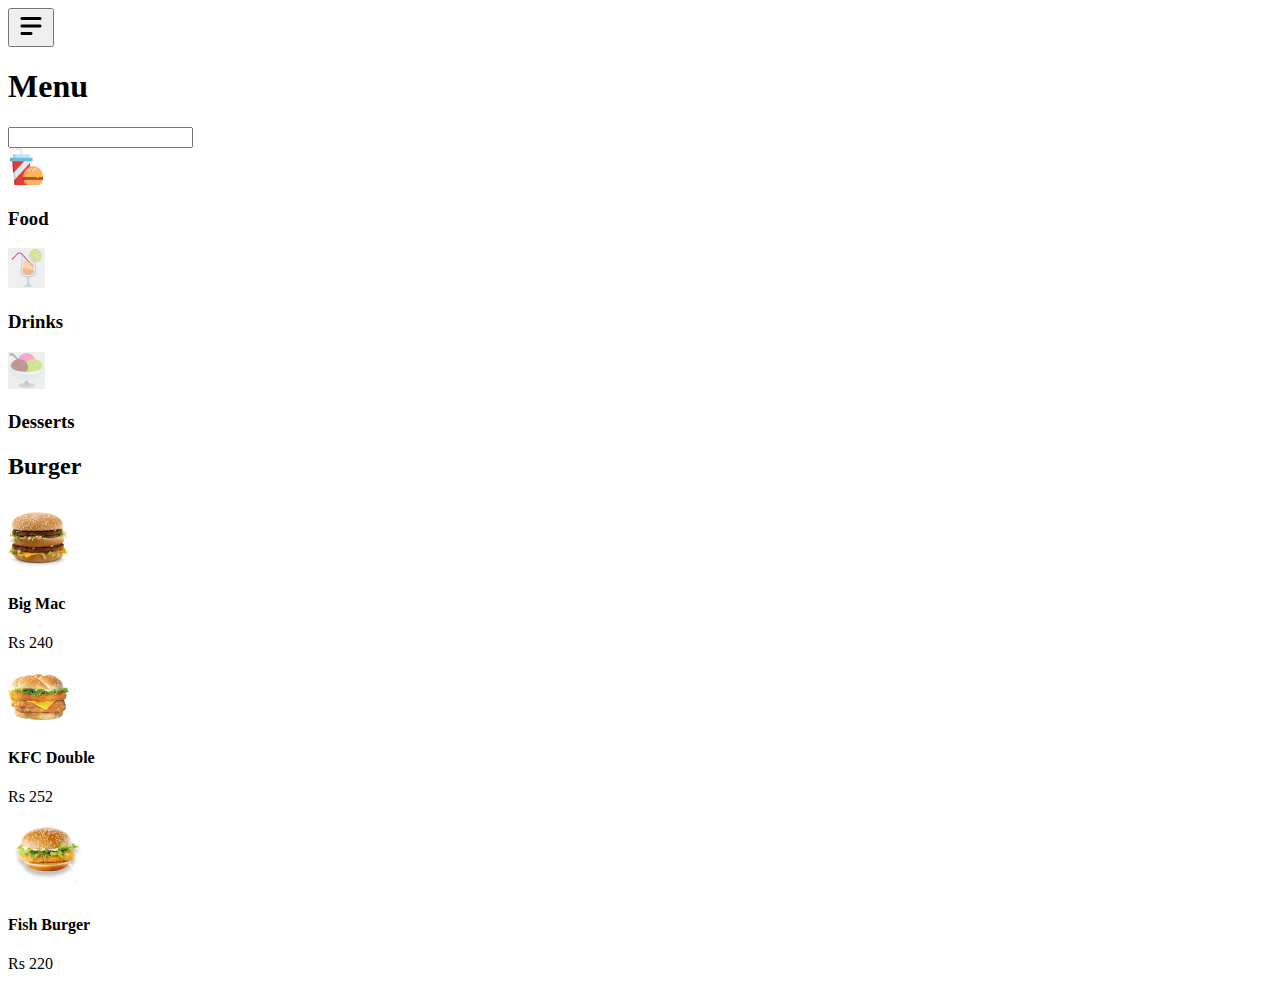
==== 04/index.html @ 8d8e6611 "changessss" ====
<!DOCTYPE html>
<html lang="en">
<head>
    <meta charset="UTF-8">
    <meta name="viewport" content="width=device-width, initial-scale=1.0">
    <title>Document</title>
    <link rel="stylesheed" href="rules.css"
</head>
<body>
    <div class="main-menu">
        <form action="">
            <button>
                <img src="img/icon.png" alt="button-menu">
            </button>
            <h1>
                Menu
            </h1>
            <input type="search">
        </form>
        <div class="menu-items">
            <div class="menu-item">
                <div class="menu-item-img-block">
                    <img src="img/food.png" alt="food">
                </div>
                <h3>
                    Food
                </h3>
            </div>
            <div class="menu-item">
                <div class="menu-item-img-block">
                    <img src="img/drinks.png" alt="drinks">
                </div>
                <h3>
                    Drinks
                </h3>
            </div>
            <div class="menu-item">
                <div class="menu-item-img-block">
                    <img src="img/dessert.png" alt="dessert">
                </div>
                <h3>
                    Desserts
                </h3>
            </div>
        </div>
        <h2>
            Burger
        </h2>
        <div class="menu-proposition">
            <div class="menu-proposition-item">
                <div class="proposition-img">
                    <img src="img/dig-mac.png" alt="big-mac">
                </div>
                <div class="proposition-description">
                    <h4>
                        Big Mac
                    </h4>
                    <p>
                        Rs 240
                    </p>
                </div>
            </div>
            <div class="menu-proposition-item">
                <div class="proposition-img">
                    <img src="img/kfc-double.png" alt="kfc-double">
                </div>
                <div class="proposition-description">
                    <h4>
                        KFC Double
                    </h4>
                    <p>
                        Rs 252
                    </p>
                </div>
            </div>
            <div class="menu-proposition-item">
                <div class="proposition-img">
                    <img src="img/fish-burger.png" alt="fish-burger">
                </div>
                <div class="proposition-description">
                    <h4>
                        Fish Burger
                    </h4>
                    <p>
                        Rs 220
                    </p>
                </div>
            </div>
        </div>
    </div>
</body>
</html>
---- 04/rules.css ----
*{
    box-sizing: border-box;
}
body{
    *{
        background-color: #C6B6B6;
        padding: 50px 0;
        font-family: 'Inter', sans-serif;
        margin: 0;
    }
    
    .main-menu{
        border-radius: 20px;
        background: #FFF;
        width: 360px;
        padding: 56px 22px 91px 22px;
        margin: auto;
    }
    button{
        background-color: transparent;
        border: none;
    }
    button:hover{
        border: 2 px solid;
        background-color: #EAE2B7;
    }
    h1{
        margin-top: 23px;
        margin-bottom: 17px;
        color: #000;
        font-size: 32px;
        font-style: normal;
        font-weight: 600;
        line-height: normal;
    }
    input{
        display: block;
        width: 310px;
        padding: 15px;
        border-radius: 12px;
        background: #EFEFEF;
        border: none;
    }
    .menu-item{
        display: inline-block;
        margin-top: 22px;
        margin-right: 22px;
        text-align: center;
    }
    .menu-item-img-block{
        width: 74px;
        height: 74px; 
        border-radius: 12px;
        background: #EFEFEF;
        padding-top: 20px;
    }
    .menu-item:hover .menu-item-img-block{
        background: #EAE2B7; 
    }
    .menu-proposition{
        display: inline-block;
        margin-top: 25px;
    }
    .menu-proposition-item{
        display: flex;
        text-align: center;
        border-radius: 10px;
        width: 316px;
        height: 88px;
        background: #FFF;
        box-shadow: 0px 0px 4px 0px #E5E5E5;
        margin-bottom: 17px;
        align-items: center;
    }
    .proposition-description h4{
        color: #003049;
        font-size: 16px;
        font-style: normal;
        font-weight: 400;
        line-height: normal;
        padding-left: 12px;
        margin-bottom: 0;
    }
    .proposition-description p{
        color: #D62828;
        font-size: 14px;
        font-style: normal;
        font-weight: 500;
        line-height: normal;
        margin-top: 8px;
    }
}
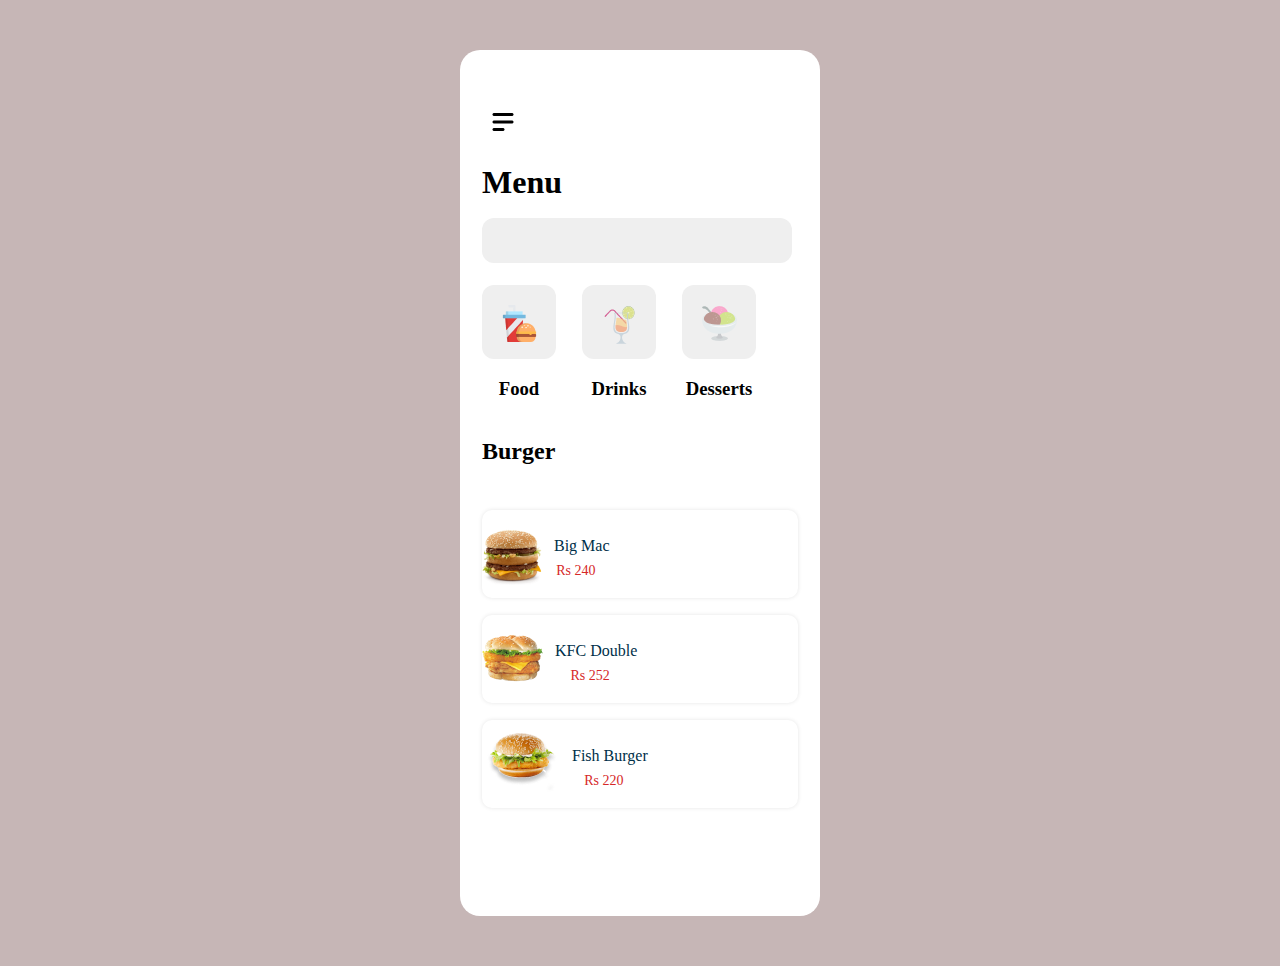
==== commit 69fea2ac: "changeeee" ====
--- a/04/index.html
+++ b/04/index.html
@@ -3,8 +3,8 @@
 <head>
     <meta charset="UTF-8">
     <meta name="viewport" content="width=device-width, initial-scale=1.0">
-    <title>Document</title>
-    <link rel="stylesheed" href="rules.css"
+    <title>Page menu</title>
+    <link rel="stylesheet" href="style/rules.css">
 </head>
 <body>
     <div class="main-menu">
--- a/04/style/rules.css
+++ b/04/style/rules.css
@@ -0,0 +1,89 @@
+*{
+    box-sizing: border-box;
+}
+body{
+        background-color: #C6B6B6;
+        padding: 50px 0;
+        font-family: 'Inter';
+        margin: 0;
+ }
+.main-menu{
+        border-radius: 20px;
+        background: #FFF;
+        width: 360px;
+        padding: 56px 22px 91px 22px;
+        margin: auto;
+ }
+button{
+        background-color: transparent;
+        border: none;
+}
+button:hover{
+        border: 2 px solid;
+        background-color: #EAE2B7;
+}
+h1{
+        margin-top: 23px;
+        margin-bottom: 17px;
+        color: #000;
+        font-size: 32px;
+        font-style: normal;
+        font-weight: 600;
+        line-height: normal;
+}
+input{
+        display: block;
+        width: 310px;
+        padding: 15px;
+        border-radius: 12px;
+        background: #EFEFEF;
+        border: none;
+}
+.menu-item{
+        display: inline-block;
+        margin-top: 22px;
+        margin-right: 22px;
+        text-align: center;
+ }
+.menu-item-img-block{
+        width: 74px;
+        height: 74px; 
+        border-radius: 12px;
+        background: #EFEFEF;
+        padding-top: 20px;
+}
+.menu-item:hover .menu-item-img-block{
+        background: #EAE2B7; 
+}
+.menu-proposition{
+        display: inline-block;
+        margin-top: 25px;
+ }
+.menu-proposition-item{
+        display: flex;
+        text-align: center;
+        border-radius: 10px;
+        width: 316px;
+        height: 88px;
+        background: #FFF;
+        box-shadow: 0px 0px 4px 0px #E5E5E5;
+        margin-bottom: 17px;
+        align-items: center;
+}
+.proposition-description h4{
+        color: #003049;
+        font-size: 16px;
+        font-style: normal;
+        font-weight: 400;
+        line-height: normal;
+        padding-left: 12px;
+        margin-bottom: 0;
+}
+.proposition-description p{
+        color: #D62828;
+        font-size: 14px;
+        font-style: normal;
+        font-weight: 500;
+        line-height: normal;
+        margin-top: 8px;
+}